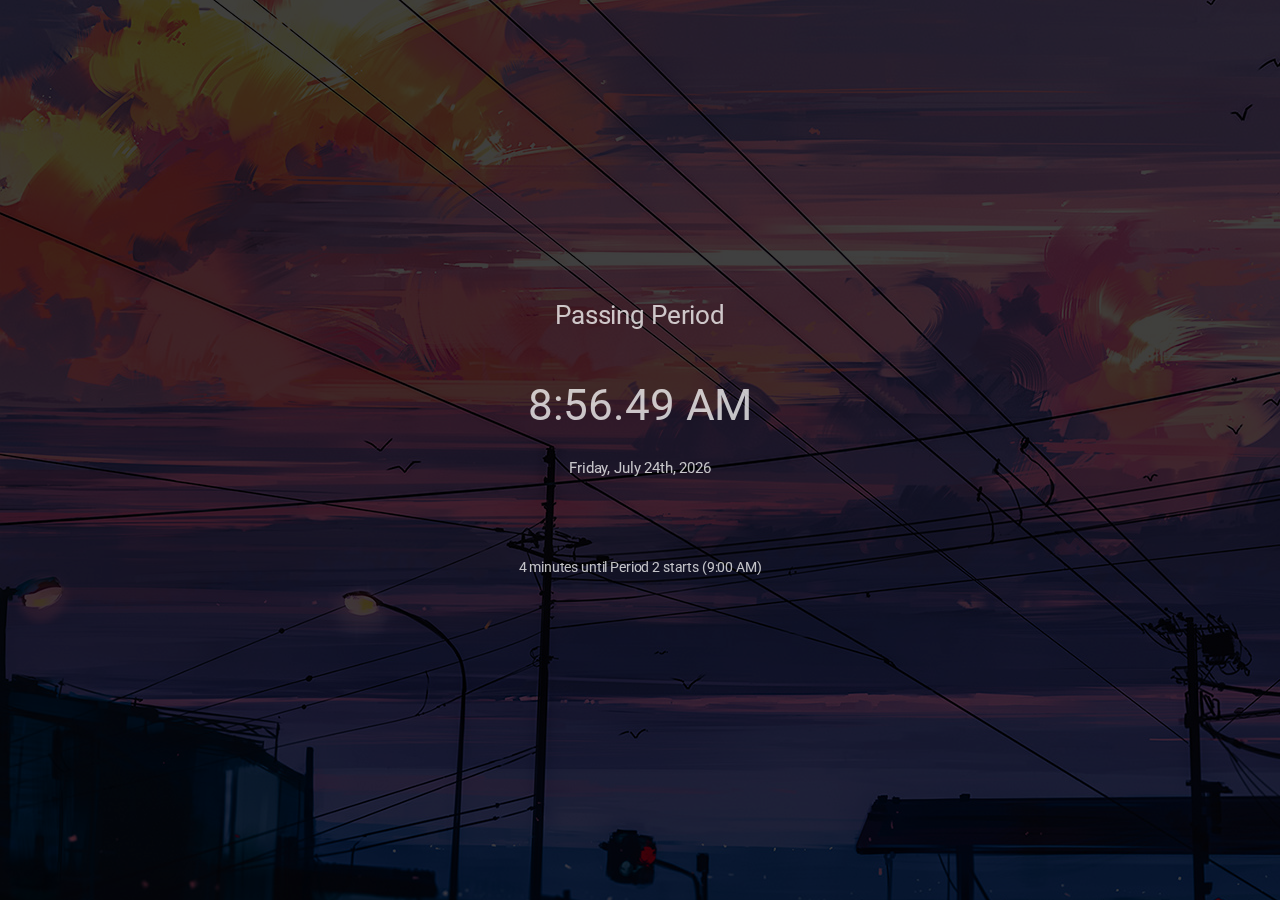
==== indexbackup.html @ cbf2404c "IndexBackup" ====
<!DOCTYPE HTML>
<html>
	<head>
		<title>Maine Schedule</title>
		<meta charset="utf-8" />
		<meta name="viewport" content="width=device-width, initial-scale=1, user-scalable=no" />
		<link rel="stylesheet" href="assets/css/main.css" />
		<link rel="icon" href="images/icon.png">
		<style type="text/css">
			.clock{
				position: absolute;
				top: 52%;
				left: 50%;
				transform: translateX(-50%) translateY(-50%);
				font-size: 100%;
				white-space: nowrap;
			}

			.date{
				position: absolute;
				top: 45%;
				left: 50%;
				transform: translateX(-50%) translateY(-50%);
				font-size: 300%;
				white-space: nowrap;
			}

			.period{
				position: absolute;
				top: 35%;
				left: 50%;
				transform: translateX(-50%) translateY(-50%);
				font-size: 175%;
				white-space: nowrap;
			}

			.minutesleft{
				position: absolute;
				top: 60%;
				left: 50%;
				transform: translateX(-50%) translateY(-50%);
				font-size: 95%;
				white-space: nowrap;
			}

			.untilstart{
				position: absolute;
				top: 63%;
				left: 50%;
				transform: translateX(-50%) translateY(-50%);
				font-size: 95%;
				white-space: nowrap;
			}
		</style>
	</head>
	<body class="is-preload">

		<!-- Header -->
				<div id="MyClockDisplay" class="clock"></div>
				<div id="date" class="date"></div>
				<div id="period" class="period"></div>
				<div id="minutesleft" class="minutesleft"></div>
				<div id="untilstart" class="untilstart"></div>
				<script type="text/javascript">

					function showTime(){

						var objToday = new Date(),
						weekday = new Array('Sunday', 'Monday', 'Tuesday', 'Wednesday', 'Thursday', 'Friday', 'Saturday'),
						dayOfWeek = weekday[objToday.getDay()],
						domEnder = function() { var a = objToday; if (/1/.test(parseInt((a + "").charAt(0)))) return "th"; a = parseInt((a + "").charAt(1)); return 1 == a ? "st" : 2 == a ? "nd" : 3 == a ? "rd" : "th" }(),
						dayOfMonth = today + ( objToday.getDate() < 10) ? '0' + objToday.getDate() + domEnder : objToday.getDate() + domEnder,
						months = new Array('January', 'February', 'March', 'April', 'May', 'June', 'July', 'August', 'September', 'October', 'November', 'December'),
						curMonth = months[objToday.getMonth()],
						curYear = objToday.getFullYear(),
						h = objToday.getHours();
						m = objToday.getMinutes();
						s = objToday.getSeconds();
						var session = h >= 12 ? "PM" : "AM";
						h = h % 12;
						h = h ? h : 12;
						m = m < 10 ? "0" + m : m;
						s = s < 10 ? "0" + s : s;

						function timeLeft(endHour, endMinute, periodName, endTime, type) {

							var dateEndTime = new Date(1000, 0, 1, endHour, endMinute);
							var dateRightNow = new Date();
							dateRightNow.setFullYear(1000, 0, 1);

							timeDiff = dateEndTime - dateRightNow;
							minutesApart = Math.floor((timeDiff/1000)/60);

							if(type == "untilEnd") {

								if(minutesApart <= 0) {
									document.getElementById("minutesleft").innerText = "";
									document.getElementById("minutesleft").textContent = "";
								}
								else if(minutesApart == 1) {
									document.getElementById("minutesleft").innerText = minutesApart + " " + "minute until " + periodName + " " + "ends " + "(" + endTime + ")";
									document.getElementById("minutesleft").textContent = minutesApart + " " + "minute until " + periodName + " " + "ends " + "(" + endTime + ")";
								}
								else {
									document.getElementById("minutesleft").innerText = minutesApart + " " + "minutes until " + periodName + " " + "ends " + "(" + endTime + ")";
									document.getElementById("minutesleft").textContent = minutesApart + " " + "minutes until " + periodName + " " + "ends " + "(" + endTime + ")";
								}

							}
							else if(type == "untilStart") {

								if(minutesApart <= 0) {
									document.getElementById("untilstart").innerText = "";
									document.getElementById("untilstart").textContent = "";
								}
								else if(minutesApart == 1) {
									document.getElementById("untilstart").innerText = minutesApart + " " + "minute until " + periodName + " " + "starts " + "(" + endTime + ")";
									document.getElementById("untilstart").textContent = minutesApart + " " + "minute until " + periodName + " " + "starts " + "(" + endTime + ")";
								}
								else {
									document.getElementById("untilstart").innerText = minutesApart + " " + "minutes until " + periodName + " " + "starts " + "(" + endTime + ")";
									document.getElementById("untilstart").textContent = minutesApart + " " + "minutes until " + periodName + " " + "starts " + "(" + endTime + ")";
								}

							}

						}

						mHours = objToday.getHours();
						mMinutes = objToday.getMinutes();
						mSeconds = objToday.getSeconds();

						var mHours = objToday.getHours();
						var time = mHours + ":" + m + "." + s;
						var displayTime = h + ":" + m + "." + s + " " + session;
						var today = dayOfWeek + "," + " " + curMonth + " " + dayOfMonth + "," + " " + curYear;

						document.getElementById("MyClockDisplay").innerText = today;
						document.getElementById("MyClockDisplay").textContent = today;
						document.getElementById("date").innerText = displayTime;
						document.getElementById("date").textContent = displayTime;

						setTimeout(showTime, 1000);

						if(dayOfWeek == "Saturday" || dayOfWeek == "Sunday") {
							document.getElementById("period").innerText = "No School";
							document.getElementById("period").textContent = "No School";
							document.getElementById("minutesleft").innerText = "Enjoy your weekend :)";
						}
						else if(dayOfWeek == "Monday" || dayOfWeek == "Friday") {
							if(time >= "8:05.00" && time < "8:55.00") {
								document.getElementById("period").innerText = "Period 1";
								document.getElementById("period").textContent = "Period 1";
								timeLeft(8, 56, "Period 1", "8:55 AM", "untilEnd");
								timeLeft(9, 1, "Period 2", "9:00 AM", "untilStart");
							}
							else if(time >= "8:55.00" && time < "9:00.00") {
								document.getElementById("period").innerText = "Passing Period";
								document.getElementById("period").textContent = "Passing Period";
								timeLeft(9, 1, "Period 2", "9:00 AM", "untilStart");
							}
							else if(time >= "9:00.00" && time < "9:50.00") {
								document.getElementById("period").innerText = "Period 2";
								document.getElementById("period").textContent = "Period 2";
								timeLeft(9, 51, "Period 2", "9:50 AM", "untilEnd");
								timeLeft(9, 56, "3A", "9:55 AM", "untilStart");
							}
							else if(time >= "9:50.00" && time < "9:55.00") {
								document.getElementById("period").innerText = "Passing Period";
								document.getElementById("period").textContent = "Passing Period";
								timeLeft(9, 56, "3A", "9:55 AM", "untilStart");
							}
							else if(time >= "9:55.00" && time < "10:17.00") {
								document.getElementById("period").innerText = "Period 3A";
								document.getElementById("period").textContent = "Period 3A";
								timeLeft(10, 18, "3A", "10:17 AM", "untilEnd");
								timeLeft(10, 23, "3B", "10:22 AM", "untilStart");
							}
							else if(time >= "10:17.00" && time < "10:22.00") {
								document.getElementById("period").innerText = "Passing Period";
								document.getElementById("period").textContent = "Passing Period";
								timeLeft(10, 23, "3B", "10:22 AM", "untilStart");
							}
							else if(time >= "10:22.00" && time < "10:45.00") {
								document.getElementById("period").innerText = "Period 3B";
								document.getElementById("period").textContent = "Period 3B";
								timeLeft(10, 46, "3B", "10:45 AM", "untilEnd");
								timeLeft(10, 51, "4A", "10:50 AM", "untilStart");
							}
							else if(time >= "10:45.00" && time < "10:50.00") {
								document.getElementById("period").innerText = "Passing Period";
								document.getElementById("period").textContent = "Passing Period";
								timeLeft(10, 51, "3B", "10:50 AM", "untilStart");
							}
							else if(time >= "10:50.00" && time < "11:12.00") {
								document.getElementById("period").innerText = "Period 4A";
								document.getElementById("period").textContent = "Period 4A";
								timeLeft(11, 13, "4A", "11:12 AM", "untilEnd");
								timeLeft(11, 18, "4B", "11:17 PM", "untilStart");
							}
							else if(time >= "11:12.00" && time < "11:17.00") {
								document.getElementById("period").innerText = "Passing Period";
								document.getElementById("period").textContent = "Passing Period";
								timeLeft(11, 18, "4B", "11:17 PM", "untilStart");
							}
							else if(time >= "11:17.00" && time < "11:40.00") {
								document.getElementById("period").innerText = "Period 4B";
								document.getElementById("period").textContent = "Period 4B";
								timeLeft(11, 41, "4B", "11:40 AM", "untilEnd");
								timeLeft(11, 46, "5A", "11:45 AM", "untilStart");
							}
							else if(time >= "11:17.00" && time < "11:45.00") {
								document.getElementById("period").innerText = "Passing Period";
								document.getElementById("period").textContent = "Passing Period";
								timeLeft(11, 46, "5A", "11:45 AM", "untilStart");
							}
							else if(time >= "11:45.00" && time < "12:07.00") {
								document.getElementById("period").innerText = "Period 5A";
								document.getElementById("period").textContent = "Period 5A";
								timeLeft(12, 8, "5A", "12:07 PM", "untilEnd");
								timeLeft(12, 13, "5B", "12:12 PM", "untilStart");
							}
							else if(time >= "12:07.00" && time < "12:12.00") {
								document.getElementById("period").innerText = "Passing Period";
								document.getElementById("period").textContent = "Passing Period";
								timeLeft(12, 13, "5B", "12:12 PM", "untilStart");
							}
							else if(time >= "12:12.00" && time < "12:35.00") {
								document.getElementById("period").innerText = "Period 5B";
								document.getElementById("period").textContent = "Period 5B";
								timeLeft(12, 36, "5B", "12:35 PM", "untilEnd");
								timeLeft(12, 41, "6A", "12:40 PM", "untilStart");
							}
							else if(time >= "12:35.00" && time < "12:40.00") {
								document.getElementById("period").innerText = "Passing Period";
								document.getElementById("period").textContent = "Passing Period";
								timeLeft(12, 41, "6A", "12:40 PM", "untilStart");
							}
							else if(time >= "12:40.00" && time < "13:02.00") {
								document.getElementById("period").innerText = "Period 6A";
								document.getElementById("period").textContent = "Period 6A";
								timeLeft(13, 3, "6A", "1:02 PM", "untilEnd");
								timeLeft(13, 8, "6B", "1:07 PM", "untilStart");
							}
							else if(time >= "13:02.00" && time < "13:07.00") {
								document.getElementById("period").innerText = "Passing Period";
								document.getElementById("period").textContent = "Passing Period";
								timeLeft(13, 8, "6B", "1:07 PM", "untilStart");
							}
							else if(time >= "13:07.00" && time < "13:30.00") {
								document.getElementById("period").innerText = "Period 6B";
								document.getElementById("period").textContent = "Period 6B";
								timeLeft(13, 31, "6B", "1:30 PM", "untilEnd");
								timeLeft(13, 36, "Period 7", "1:35 PM", "untilStart");
							}
							else if(time >= "13:30.00" && time < "13:35.00") {
								document.getElementById("period").innerText = "Passing Period";
								document.getElementById("period").textContent = "Passing Period";
								timeLeft(13, 36, "Period 7", "1:35 PM", "untilStart");
							}
							else if(time >= "13:35.00" && time < "14:25.00") {
								document.getElementById("period").innerText = "Period 7";
								document.getElementById("period").textContent = "Period 7";
								timeLeft(14, 26, "Period 7", "2:25 PM", "untilEnd");
								timeLeft(14, 31, "Period 8", "2:30 PM", "untilStart");
							}
							else if(time >= "14:25.00" && time < "14:30.00") {
								document.getElementById("period").innerText = "Passing Period";
								document.getElementById("period").textContent = "Passing Period";
								timeLeft(14, 31, "Period 8", "2:30 PM", "untilStart");
							}
							else if(time >= "14:30.00" && time < "15:20.00") {
								document.getElementById("period").innerText = "Period 8";
								document.getElementById("period").textContent = "Period 8";
								timeLeft(15, 21, "Period 8", "3:20 PM", "untilEnd");
							}
							else {
								document.getElementById("period").innerText = "No School";
								document.getElementById("period").textContent = "No School";
								document.getElementById("minutesleft").innerText = "Enjoy the rest of your day :)";
							}
						}
						else if(dayOfWeek == "Tuesday") {
							if(time >= "8:05.00" && time < "9:35.00") {
								document.getElementById("period").innerText = "Period 1";
								document.getElementById("period").textContent = "Period 1";
								timeLeft(9, 36, "Period 1", "9:35 AM", "untilEnd");
								timeLeft(9, 46, "3X", "9:45 AM", "untilStart");
							}
							else if(time >= "9:35.00" && time < "9:45.00") {
								document.getElementById("period").innerText = "Passing Period";
								document.getElementById("period").textContent = "Passing Period";
								timeLeft(9, 46, "3X", "9:45 AM", "untilStart");
							}
							else if(time >= "9:45.00" && time < "10:27.00") {
								document.getElementById("period").innerText = "Period 3X";
								document.getElementById("period").textContent = "Period 3X";
								timeLeft(10, 28, "3X", "10:27 AM", "untilEnd");
								timeLeft(10, 33, "3Y", "10:32 AM", "untilStart");
							}
							else if(time >= "10:27.00" && time < "10:32.00") {
								document.getElementById("period").innerText = "Passing Period";
								document.getElementById("period").textContent = "Passing Period";
								timeLeft(10, 33, "3Y", "10:32 AM", "untilStart");
							}
							else if(time >= "10:32.00" && time < "11:15.00") {
								document.getElementById("period").innerText = "Period 3Y";
								document.getElementById("period").textContent = "Period 3Y";
								timeLeft(11, 16, "3Y", "11:15 AM", "untilEnd");
								timeLeft(11, 26, "5X", "11:25 AM", "untilStart");
							}
							else if(time >= "11:15.00" && time < "11:25.00") {
								document.getElementById("period").innerText = "Passing Period";
								document.getElementById("period").textContent = "Passing Period";
								timeLeft(11, 26, "5X", "11:25 AM", "untilStart");
							}
							else if(time >= "11:25.00" && time < "12:10.00") {
								document.getElementById("period").innerText = "Period 5X";
								document.getElementById("period").textContent = "Period 5X";
								timeLeft(12, 11, "5X", "12:10 PM", "untilEnd");
								timeLeft(12, 11, "5Y", "12:10 PM", "untilStart");
							}
							else if(time >= "12:10.00" && time < "12:55.00") {
								document.getElementById("period").innerText = "Period 5Y";
								document.getElementById("period").textContent = "Period 5Y";
								timeLeft(12, 56, "5Y", "12:10 PM", "untilEnd");
								timeLeft(12, 56, "5Z", "12:10 PM", "untilStart");
							}
							else if(time >= "12:55.00" && time < "13:40.00") {
								document.getElementById("period").innerText = "Period 5Z";
								document.getElementById("period").textContent = "Period 5Z";
								timeLeft(13, 41, "5Z", "1:40 PM", "untilEnd");
								timeLeft(13, 51, "Period 7", "1:50 PM", "untilStart");
							}
							else if(time >= "13:40.00" && time < "13:50.00") {
								document.getElementById("period").innerText = "Passing Period";
								document.getElementById("period").textContent = "Passing Period";
								timeLeft(13, 51, "Period 7", "1:50 PM", "untilStart");
							}
							else if(time >= "13:50.00" && time < "15:20.00") {
								document.getElementById("period").innerText = "Period 7";
								document.getElementById("period").textContent = "Period 7";
								timeLeft(15, 21, "Period 7", "3:20 PM", "untilEnd");
							}
							else {
								document.getElementById("period").innerText = "No School";
								document.getElementById("period").textContent = "No School";
								document.getElementById("minutesleft").innerText = "Enjoy the rest of your day :)";
							}
						}
						else if(dayOfWeek == "Wednesday") {
							if(time >= "8:05.00" && time < "9:35.00") {
								document.getElementById("period").innerText = "Period 2";
								document.getElementById("period").textContent = "Period 2";
								timeLeft(9, 36, "Period 1", "9:35 AM", "untilEnd");
								timeLeft(9, 46, "3X", "9:45 AM", "untilStart");
							}
							else if(time >= "9:35.00" && time < "9:45.00") {
								document.getElementById("period").innerText = "Passing Period";
								document.getElementById("period").textContent = "Passing Period";
								timeLeft(9, 46, "3X", "9:45 AM", "untilStart");
							}
							else if(time >= "9:45.00" && time < "10:27.00") {
								document.getElementById("period").innerText = "Period 4X";
								document.getElementById("period").textContent = "Period 4X";
								timeLeft(10, 28, "3X", "10:27 AM", "untilEnd");
								timeLeft(10, 33, "3Y", "10:32 AM", "untilStart");
							}
							else if(time >= "10:27.00" && time < "10:32.00") {
								document.getElementById("period").innerText = "Passing Period";
								document.getElementById("period").textContent = "Passing Period";
								timeLeft(10, 33, "3Y", "10:32 AM", "untilStart");
							}
							else if(time >= "10:32.00" && time < "11:15.00") {
								document.getElementById("period").innerText = "Period 4Y";
								document.getElementById("period").textContent = "Period 4Y";
								timeLeft(11, 16, "3Y", "11:15 AM", "untilEnd");
								timeLeft(11, 26, "5X", "11:25 AM", "untilStart");
							}
							else if(time >= "11:15.00" && time < "11:25.00") {
								document.getElementById("period").innerText = "Passing Period";
								document.getElementById("period").textContent = "Passing Period";
								timeLeft(11, 26, "5X", "11:25 AM", "untilStart");
							}
							else if(time >= "11:25.00" && time < "12:10.00") {
								document.getElementById("period").innerText = "Period 6X";
								document.getElementById("period").textContent = "Period 6X";
								timeLeft(12, 11, "5X", "12:10 PM", "untilEnd");
								timeLeft(12, 11, "5Y", "12:10 PM", "untilStart");
							}
							else if(time >= "12:10.00" && time < "12:55.00") {
								document.getElementById("period").innerText = "Period 6Y";
								document.getElementById("period").textContent = "Period 6Y";
								timeLeft(12, 56, "5Y", "12:10 PM", "untilEnd");
								timeLeft(12, 56, "5Z", "12:10 PM", "untilStart");
							}
							else if(time >= "12:55.00" && time < "13:40.00") {
								document.getElementById("period").innerText = "Period 6Z";
								document.getElementById("period").textContent = "Period 6Z";
								timeLeft(13, 41, "5Z", "1:40 PM", "untilEnd");
								timeLeft(13, 51, "Period 7", "1:50 PM", "untilStart");
							}
							else if(time >= "13:40.00" && time < "13:50.00") {
								document.getElementById("period").innerText = "Passing Period";
								document.getElementById("period").textContent = "Passing Period";
								timeLeft(13, 51, "Period 7", "1:50 PM", "untilStart");
							}
							else if(time >= "13:50.00" && time < "15:20.00") {
								document.getElementById("period").innerText = "Period 8";
								document.getElementById("period").textContent = "Period 8";
								timeLeft(15, 21, "Period 7", "3:20 PM", "untilEnd");
							}
							else {
								document.getElementById("period").innerText = "No School";
								document.getElementById("period").textContent = "No School";
								document.getElementById("minutesleft").innerText = "Enjoy the rest of your day :)";
							}

						}

						else if(dayOfWeek == "Thursday") {
							if(time >= "8:45.00" && time < "9:30.00") {
								document.getElementById("period").innerText = "Period 1";
								document.getElementById("period").textContent = "Period 1";
								timeLeft(9, 31, "Period 1", "9:30 AM", "untilEnd");
								timeLeft(9, 36, "Period 2", "9:35 AM", "untilStart");
							}
							else if(time >= "9:30.00" && time < "9:35.00") {
								document.getElementById("period").innerText = "Passing Period";
								document.getElementById("period").textContent = "Passing Period";
								timeLeft(9, 36, "Period 2", "9:35 AM", "untilStart");
							}
							else if(time >= "9:35.00" && time < "10:20.00") {
								document.getElementById("period").innerText = "Period 2";
								document.getElementById("period").textContent = "Period 2";
								timeLeft(10, 21, "Period 2", "10:20 AM", "untilEnd");
								timeLeft(10, 26, "3A", "10:25 AM", "untilStart");
							}
							else if(time >= "10:20.00" && time < "10:25.00") {
								document.getElementById("period").innerText = "Passing Period";
								document.getElementById("period").textContent = "Passing Period";
								timeLeft(10, 26, "3A", "10:25 AM", "untilStart");
							}
							else if(time >= "10:25.00" && time < "10:45.00") {
								document.getElementById("period").innerText = "Period 3A";
								document.getElementById("period").textContent = "Period 3A";
								timeLeft(10, 46, "3A", "10:45 AM", "untilEnd");
								timeLeft(10, 51, "3B", "10:50 AM", "untilStart");
							}
							else if(time >= "10:45.00" && time < "10:50.00") {
								document.getElementById("period").innerText = "Passing Period";
								document.getElementById("period").textContent = "Passing Period";
								timeLeft(10, 51, "3B", "10:50 AM", "untilStart");
							}
							else if(time >= "10:50.00" && time < "11:10.00") {
								document.getElementById("period").innerText = "Period 3B";
								document.getElementById("period").textContent = "Period 3B";
								timeLeft(11, 11, "3B", "11:10 AM", "untilEnd");
								timeLeft(11, 16, "4A", "11:15 AM", "untilStart");
							}
							else if(time >= "11:10.00" && time < "11:15.00") {
								document.getElementById("period").innerText = "Passing Period";
								document.getElementById("period").textContent = "Passing Period";
								timeLeft(11, 16, "4A", "11:15 AM", "untilStart");
							}
							else if(time >= "11:15.00" && time < "11:35.00") {
								document.getElementById("period").innerText = "Period 4A";
								document.getElementById("period").textContent = "Period 4A";
								timeLeft(11, 36, "4A", "11:35 AM", "untilEnd");
								timeLeft(11, 41, "4B", "11:40 AM", "untilStart");
							}
							else if(time >= "11:35.00" && time < "11:40.00") {
								document.getElementById("period").innerText = "Passing Period";
								document.getElementById("period").textContent = "Passing Period";
								timeLeft(11, 41, "4B", "11:40 AM", "untilStart");
							}
							else if(time >= "11:40.00" && time < "12:00.00") {
								document.getElementById("period").innerText = "Period 4B";
								document.getElementById("period").textContent = "Period 4B";
								timeLeft(12, 1, "4B", "12:00 PM", "untilEnd");
								timeLeft(12, 6, "5A", "12:05 PM", "untilStart");
							}
							else if(time >= "12:00.00" && time < "12:05.00") {
								document.getElementById("period").innerText = "Passing Period";
								document.getElementById("period").textContent = "Passing Period";
								timeLeft(12, 6, "5A", "12:05 PM", "untilStart");
							}
							else if(time >= "12:05.00" && time < "12:25.00") {
								document.getElementById("period").innerText = "Period 5A";
								document.getElementById("period").textContent = "Period 5A";
								timeLeft(12, 26, "5A", "12:25 PM", "untilEnd");
								timeLeft(12, 31, "5B", "12:30 PM", "untilStart");
							}
							else if(time >= "12:25.00" && time < "12:30.00") {
								document.getElementById("period").innerText = "Passing Period";
								document.getElementById("period").textContent = "Passing Period";
								timeLeft(12, 31, "5B", "12:30 PM", "untilStart");
							}
							else if(time >= "12:30.00" && time < "12:50.00") {
								document.getElementById("period").innerText = "Period 5B";
								document.getElementById("period").textContent = "Period 5B";
								timeLeft(12, 36, "5B", "12:35 PM", "untilEnd");
								timeLeft(12, 41, "6A", "12:40 PM", "untilStart");
							}
							else if(time >= "12:50.00" && time < "12:55.00") {
								document.getElementById("period").innerText = "Passing Period";
								document.getElementById("period").textContent = "Passing Period";
								timeLeft(12, 56, "6A", "12:55 PM", "untilStart");
							}
							else if(time >= "12:55.00" && time < "13:15.00") {
								document.getElementById("period").innerText = "Period 6A";
								document.getElementById("period").textContent = "Period 6A";
								timeLeft(13, 16, "6A", "1:15 PM", "untilEnd");
								timeLeft(13, 21, "6B", "1:20 PM", "untilStart");
							}
							else if(time >= "13:15.00" && time < "13:20.00") {
								document.getElementById("period").innerText = "Passing Period";
								document.getElementById("period").textContent = "Passing Period";
								timeLeft(13, 21, "6B", "1:20 PM", "untilStart");
							}
							else if(time >= "13:20.00" && time < "13:40.00") {
								document.getElementById("period").innerText = "Period 6B";
								document.getElementById("period").textContent = "Period 6B";
								timeLeft(13, 41, "6B", "1:40 PM", "untilEnd");
								timeLeft(13, 46, "Period 7", "1:45 PM", "untilStart");
							}
							else if(time >= "13:40.00" && time < "13:45.00") {
								document.getElementById("period").innerText = "Passing Period";
								document.getElementById("period").textContent = "Passing Period";
								timeLeft(13, 46, "Period 7", "1:45 PM", "untilStart");
							}
							else if(time >= "13:45.00" && time < "14:30.00") {
								document.getElementById("period").innerText = "Period 7";
								document.getElementById("period").textContent = "Period 7";
								timeLeft(14, 31, "Period 7", "2:30 PM", "untilEnd");
								timeLeft(14, 36, "Period 8", "2:35 PM", "untilStart");
							}
							else if(time >= "14:30.00" && time < "14:35.00") {
								document.getElementById("period").innerText = "Passing Period";
								document.getElementById("period").textContent = "Passing Period";
								timeLeft(14, 36, "Period 8", "2:35 PM", "untilStart");
							}
							else if(time >= "14:35.00" && time < "15:20.00") {
								document.getElementById("period").innerText = "Period 8";
								document.getElementById("period").textContent = "Period 8";
								timeLeft(15, 21, "Period 8", "3:20 PM", "untilEnd");
							}
							else {
								document.getElementById("period").innerText = "No School";
								document.getElementById("period").textContent = "No School";
								document.getElementById("minutesleft").innerText = "Enjoy the rest of your day :)";
							}
						}

					}

					showTime();
				</script>


		<!-- Footer -->
			<!--<footer id="footer">
				<ul class="icons">
					<li><a href="https://www.instagram.com/mschineseclub/" class="icon fa-instagram"><span class="label">Instagram</span></a></li>
					<li><a href="mailto:eyang@s207.org?Subject=Hello%20There!" target="_top" class="icon fa-envelope-o"><span class="label">Email</span></a></li>
				</ul>
				<ul class="copyright">
					<li>&copy; 2018</li><li> All Rights Reserved.</li>
				</ul>
			</footer>-->

		<!-- Scripts -->
			<script src="assets/js/main.js"></script>

	</body>
</html>
---- assets/css/main.css ----
@import url(font-awesome.min.css);
@import url("https://fonts.googleapis.com/css?family=Roboto:400,700");

/*
	Eventually by HTML5 UP
	html5up.net | @ajlkn
	Free for personal and commercial use under the CCA 3.0 license (html5up.net/license)
*/

html, body, div, span, applet, object,
iframe, h1, h2, h3, h4, h5, h6, p, blockquote,
pre, a, abbr, acronym, address, big, cite,
code, del, dfn, em, img, ins, kbd, q, s, samp,
small, strike, strong, sub, sup, tt, var, b,
u, i, center, dl, dt, dd, ol, ul, li, fieldset,
form, label, legend, table, caption, tbody,
tfoot, thead, tr, th, td, article, aside,
canvas, details, embed, figure, figcaption,
footer, header, hgroup, menu, nav, output, ruby,
section, summary, time, mark, audio, video {
	margin: 0;
	padding: 0;
	border: 0;
	font-size: 100%;
	font: inherit;
	vertical-align: baseline;}

article, aside, details, figcaption, figure,
footer, header, hgroup, menu, nav, section {
	display: block;}

body {
	line-height: 1;
}

ol, ul {
	list-style: none;
}

blockquote, q {
	quotes: none;
}

	blockquote:before, blockquote:after, q:before, q:after {
		content: '';
		content: none;
	}

table {
	border-collapse: collapse;
	border-spacing: 0;
}

body {
	-webkit-text-size-adjust: none;
}

mark {
	background-color: transparent;
	color: inherit;
}

input::-moz-focus-inner {
	border: 0;
	padding: 0;
}

input, select, textarea {
	-moz-appearance: none;
	-webkit-appearance: none;
	-ms-appearance: none;
	appearance: none;
}

/* Basic */

	@-ms-viewport {
		width: device-width;
	}

	body {
		-ms-overflow-style: scrollbar;
	}

	@media screen and (max-width: 480px) {

		html, body {
			min-width: 320px;
		}

	}

	html {
		box-sizing: border-box;
	}

	*, *:before, *:after {
		box-sizing: inherit;
	}

	html, body {
		height: 100%;
		overflow-x: hidden;
		width: 100%;
	}

		@media screen and (max-height: 640px) {

			html, body {
				min-height: 100%;
			}

		}

	body {
		display: -moz-flex;
		display: -webkit-flex;
		display: -ms-flex;
		display: flex;
		-moz-flex-direction: column;
		-webkit-flex-direction: column;
		-ms-flex-direction: column;
		flex-direction: column;
		-moz-justify-content: center;
		-webkit-justify-content: center;
		-ms-justify-content: center;
		justify-content: center;
		background-color: #000;
		padding: 6em 4em 4em 4em;
	}

		body.is-preload *, body.is-preload *:before, body.is-preload *:after {
			-moz-animation: none !important;
			-webkit-animation: none !important;
			-ms-animation: none !important;
			animation: none !important;
			-moz-transition: none !important;
			-webkit-transition: none !important;
			-ms-transition: none !important;
			transition: none !important;
		}

		body > * {
			position: relative;
			z-index: 2;
		}

		@media screen and (max-width: 1680px) {

			body {
				padding: 6em 3.5em 3.5em 3.5em;
			}

		}

		@media screen and (max-width: 736px) {

			body {
				padding: 5em 2em 2em 2em;
			}

		}

		@media screen and (max-width: 360px) {

			body {
				padding: 5em 1.25em 1.25em 1.25em;
			}

		}

/* BG */

	#bg {
		-moz-transition: opacity 2s ease-in-out;
		-webkit-transition: opacity 2s ease-in-out;
		-ms-transition: opacity 2s ease-in-out;
		transition: opacity 2s ease-in-out;
		height: 100%;
		left: 0;
		opacity: 0.25;
		position: fixed;
		top: 0;
		width: 100%;
		z-index: 1;
	}

		#bg div {
			-moz-transition: opacity 3s ease, visibility 3s;
			-webkit-transition: opacity 3s ease, visibility 3s;
			-ms-transition: opacity 3s ease, visibility 3s;
			transition: opacity 3s ease, visibility 3s;
			background-size: cover;
			height: 100%;
			left: 0;
			opacity: 0;
			position: absolute;
			top: 0;
			visibility: hidden;
			width: 150%;
		}

			#bg div.visible {
				-moz-animation: bg 45s linear infinite;
				-webkit-animation: bg 45s linear infinite;
				-ms-animation: bg 45s linear infinite;
				animation: bg 45s linear infinite;
				opacity: 1;
				visibility: visible;
				z-index: 1;
			}

				#bg div.visible.top {
					z-index: 2;
				}

				@media screen and (max-width: 1280px) {

					#bg div.visible {
						-moz-animation: bg 29.25s linear infinite;
						-webkit-animation: bg 29.25s linear infinite;
						-ms-animation: bg 29.25s linear infinite;
						animation: bg 29.25s linear infinite;
					}

				}

				@media screen and (max-width: 736px) {

					#bg div.visible {
						-moz-animation: bg 18s linear infinite;
						-webkit-animation: bg 18s linear infinite;
						-ms-animation: bg 18s linear infinite;
						animation: bg 18s linear infinite;
					}

				}

			#bg div:only-child {
				-moz-animation-direction: alternate !important;
				-webkit-animation-direction: alternate !important;
				-ms-animation-direction: alternate !important;
				animation-direction: alternate !important;
			}

		body.is-preload #bg {
			opacity: 0;
		}

	@-moz-keyframes bg {
		0% {
			-moz-transform: translateX(0);
			-webkit-transform: translateX(0);
			-ms-transform: translateX(0);
			transform: translateX(0);
		}

		100% {
			-moz-transform: translateX(-25%);
			-webkit-transform: translateX(-25%);
			-ms-transform: translateX(-25%);
			transform: translateX(-25%);
		}
	}

	@-webkit-keyframes bg {
		0% {
			-moz-transform: translateX(0);
			-webkit-transform: translateX(0);
			-ms-transform: translateX(0);
			transform: translateX(0);
		}

		100% {
			-moz-transform: translateX(-25%);
			-webkit-transform: translateX(-25%);
			-ms-transform: translateX(-25%);
			transform: translateX(-25%);
		}
	}

	@-ms-keyframes bg {
		0% {
			-moz-transform: translateX(0);
			-webkit-transform: translateX(0);
			-ms-transform: translateX(0);
			transform: translateX(0);
		}

		100% {
			-moz-transform: translateX(-25%);
			-webkit-transform: translateX(-25%);
			-ms-transform: translateX(-25%);
			transform: translateX(-25%);
		}
	}

	@keyframes bg {
		0% {
			-moz-transform: translateX(0);
			-webkit-transform: translateX(0);
			-ms-transform: translateX(0);
			transform: translateX(0);
		}

		100% {
			-moz-transform: translateX(-25%);
			-webkit-transform: translateX(-25%);
			-ms-transform: translateX(-25%);
			transform: translateX(-25%);
		}
	}

/* Type */

	body, input, select, textarea {
		color: rgba(255, 255, 255, 0.75);
		font-family: "Roboto", sans-serif;
		font-size: 16pt;
		font-weight: 400;
		letter-spacing: -0.01em;
		line-height: 1.65em;
	}

		@media screen and (max-width: 1680px) {

			body, input, select, textarea {
				font-size: 12pt;
			}

		}

		@media screen and (max-width: 1280px) {

			body, input, select, textarea {
				font-size: 11pt;
			}

		}

		@media screen and (max-width: 980px) {

			body, input, select, textarea {
				font-size: 12pt;
			}

		}

		@media screen and (max-width: 736px) {

			body, input, select, textarea {
				font-size: 12pt;
			}

		}

		@media screen and (max-width: 480px) {

			body, input, select, textarea {
				font-size: 12pt;
			}

		}

	a {
		-moz-transition: border-bottom-color 0.2s ease, color 0.2s ease;
		-webkit-transition: border-bottom-color 0.2s ease, color 0.2s ease;
		-ms-transition: border-bottom-color 0.2s ease, color 0.2s ease;
		transition: border-bottom-color 0.2s ease, color 0.2s ease;
		border-bottom: dotted 1px rgba(255, 255, 255, 0.25);
		color: #1cb495;
		text-decoration: none;
	}

		a:hover {
			border-bottom-color: transparent;
			color: #1cb495 !important;
			text-decoration: none;
		}

	strong, b {
		color: #fff;
		font-weight: 700;
	}

	em, i {
		font-style: italic;
	}

	p {
		margin: 0 0 2em 0;
	}

	h1, h2, h3, h4, h5, h6 {
		color: #fff;
		font-weight: 700;
		line-height: 1em;
		margin: 0 0 1em 0;
	}

		h1 a, h2 a, h3 a, h4 a, h5 a, h6 a {
			color: inherit;
			text-decoration: none;
		}

	h1 {
		font-size: 2.5em;
		line-height: 1.25em;
	}

	h2 {
		font-size: 1.75em;
		line-height: 1.5em;
	}

	h3 {
		font-size: 1.35em;
		line-height: 1.5em;
	}

	h4 {
		font-size: 1.1em;
		line-height: 1.5em;
	}

	h5 {
		font-size: 0.9em;
		line-height: 1.5em;
	}

	h6 {
		font-size: 0.7em;
		line-height: 1.5em;
	}

	sub {
		font-size: 0.8em;
		position: relative;
		top: 0.5em;
	}

	sup {
		font-size: 0.8em;
		position: relative;
		top: -0.5em;
	}

	blockquote {
		border-left: solid 8px rgba(255, 255, 255, 0.35);
		font-style: italic;
		margin: 0 0 2em 0;
		padding: 0.5em 0 0.5em 2em;
	}

	code {
		background: rgba(255, 255, 255, 0.125);
		border-radius: 6px;
		border: solid 2px rgba(255, 255, 255, 0.35);
		font-family: "Courier New", monospace;
		font-size: 0.9em;
		margin: 0 0.25em;
		padding: 0.25em 0.65em;
	}

	pre {
		-webkit-overflow-scrolling: touch;
		font-family: "Courier New", monospace;
		font-size: 0.9em;
		margin: 0 0 2em 0;
	}

		pre code {
			display: block;
			line-height: 1.75em;
			padding: 1em 1.5em;
			overflow-x: auto;
		}

	hr {
		border: 0;
		border-bottom: solid 2px rgba(255, 255, 255, 0.35);
		margin: 2em 0;
	}

		hr.major {
			margin: 3em 0;
		}

/* Section/Article */

	section.special, article.special {
		text-align: center;
	}

	header p {
		color: rgba(255, 255, 255, 0.5);
		position: relative;
		margin: 0 0 1.5em 0;
	}

	header h2 + p {
		font-size: 1.25em;
		margin-top: -1em;
		line-height: 1.5em;
	}

	header h3 + p {
		font-size: 1.1em;
		margin-top: -0.8em;
		line-height: 1.5em;
	}

	header h4 + p,
	header h5 + p,
	header h6 + p {
		font-size: 0.9em;
		margin-top: -0.6em;
		line-height: 1.5em;
	}

	@media screen and (max-width: 980px) {

		header br {
			display: none;
		}

	}

	@media screen and (max-width: 736px) {

		header br {
			display: inline;
		}

	}

	@media screen and (max-width: 480px) {

		header br {
			display: none;
		}

	}

/* Icon */

	.icon {
		text-decoration: none;
		border-bottom: none;
		position: relative;
	}

		.icon:before {
			-moz-osx-font-smoothing: grayscale;
			-webkit-font-smoothing: antialiased;
			font-family: FontAwesome;
			font-style: normal;
			font-weight: normal;
			text-transform: none !important;
		}

		.icon > .label {
			display: none;
		}

/* List */

	ol {
		list-style: decimal;
		margin: 0 0 2em 0;
		padding-left: 1.25em;
	}

		ol li {
			padding-left: 0.25em;
		}

	ul {
		list-style: disc;
		margin: 0 0 2em 0;
		padding-left: 1em;
	}

		ul li {
			padding-left: 0.5em;
		}

/* Icons */

	ul.icons {
		cursor: default;
		list-style: none;
		padding-left: 0;
	}

		ul.icons li {
			display: inline-block;
			padding: 0 1em 0 0;
		}

			ul.icons li:last-child {
				padding-right: 0;
			}

			ul.icons li .icon:before {
				font-size: 1.25em;
			}

			ul.icons li a {
				color: inherit;
			}

/* Form */

	form {
		margin: 0 0 2em 0;
	}

		form .message {
			text-decoration: none;
			-moz-transition: opacity 0.2s ease-in-out, -moz-transform 0.2s ease-in-out;
			-webkit-transition: opacity 0.2s ease-in-out, -webkit-transform 0.2s ease-in-out;
			-ms-transition: opacity 0.2s ease-in-out, -ms-transform 0.2s ease-in-out;
			transition: opacity 0.2s ease-in-out, transform 0.2s ease-in-out;
			-moz-transform: scale(1.05);
			-webkit-transform: scale(1.05);
			-ms-transform: scale(1.05);
			transform: scale(1.05);
			height: 2.75em;
			line-height: 2.75em;
			opacity: 0;
		}

			form .message:before {
				-moz-osx-font-smoothing: grayscale;
				-webkit-font-smoothing: antialiased;
				font-family: FontAwesome;
				font-style: normal;
				font-weight: normal;
				text-transform: none !important;
			}

			form .message:before {
				margin-right: 0.5em;
			}

			form .message.visible {
				-moz-transform: scale(1);
				-webkit-transform: scale(1);
				-ms-transform: scale(1);
				transform: scale(1);
				opacity: 1;
			}

			form .message.success {
				color: #1cb495;
			}

				form .message.success:before {
					content: '\f00c';
				}

			form .message.failure {
				color: #ff2361;
			}

				form .message.failure:before {
					content: '\f119';
				}

	label {
		color: #fff;
		display: block;
		font-size: 0.9em;
		font-weight: 700;
		margin: 0 0 1em 0;
	}

	@-moz-keyframes focus {
		0% {
			-moz-transform: scale(1);
			-webkit-transform: scale(1);
			-ms-transform: scale(1);
			transform: scale(1);
		}

		50% {
			-moz-transform: scale(1.025);
			-webkit-transform: scale(1.025);
			-ms-transform: scale(1.025);
			transform: scale(1.025);
		}

		100% {
			-moz-transform: scale(1);
			-webkit-transform: scale(1);
			-ms-transform: scale(1);
			transform: scale(1);
		}
	}

	@-webkit-keyframes focus {
		0% {
			-moz-transform: scale(1);
			-webkit-transform: scale(1);
			-ms-transform: scale(1);
			transform: scale(1);
		}

		50% {
			-moz-transform: scale(1.025);
			-webkit-transform: scale(1.025);
			-ms-transform: scale(1.025);
			transform: scale(1.025);
		}

		100% {
			-moz-transform: scale(1);
			-webkit-transform: scale(1);
			-ms-transform: scale(1);
			transform: scale(1);
		}
	}

	@-ms-keyframes focus {
		0% {
			-moz-transform: scale(1);
			-webkit-transform: scale(1);
			-ms-transform: scale(1);
			transform: scale(1);
		}

		50% {
			-moz-transform: scale(1.025);
			-webkit-transform: scale(1.025);
			-ms-transform: scale(1.025);
			transform: scale(1.025);
		}

		100% {
			-moz-transform: scale(1);
			-webkit-transform: scale(1);
			-ms-transform: scale(1);
			transform: scale(1);
		}
	}

	@keyframes focus {
		0% {
			-moz-transform: scale(1);
			-webkit-transform: scale(1);
			-ms-transform: scale(1);
			transform: scale(1);
		}

		50% {
			-moz-transform: scale(1.025);
			-webkit-transform: scale(1.025);
			-ms-transform: scale(1.025);
			transform: scale(1.025);
		}

		100% {
			-moz-transform: scale(1);
			-webkit-transform: scale(1);
			-ms-transform: scale(1);
			transform: scale(1);
		}
	}

	input[type="text"],
	input[type="password"],
	input[type="email"],
	select,
	textarea {
		-moz-appearance: none;
		-webkit-appearance: none;
		-ms-appearance: none;
		appearance: none;
		-moz-transform: scale(1);
		-webkit-transform: scale(1);
		-ms-transform: scale(1);
		transform: scale(1);
		-moz-transition: border-color 0.2s ease, background-color 0.2s ease;
		-webkit-transition: border-color 0.2s ease, background-color 0.2s ease;
		-ms-transition: border-color 0.2s ease, background-color 0.2s ease;
		transition: border-color 0.2s ease, background-color 0.2s ease;
		background-color: transparent;
		border-radius: 6px;
		border: none;
		border: solid 2px rgba(255, 255, 255, 0.35);
		color: inherit;
		display: block;
		outline: 0;
		padding: 0 1em;
		text-decoration: none;
		width: 100%;
	}

		input[type="text"]:invalid,
		input[type="password"]:invalid,
		input[type="email"]:invalid,
		select:invalid,
		textarea:invalid {
			box-shadow: none;
		}

		input[type="text"]:focus,
		input[type="password"]:focus,
		input[type="email"]:focus,
		select:focus,
		textarea:focus {
			-moz-animation: focus 0.1s;
			-webkit-animation: focus 0.1s;
			-ms-animation: focus 0.1s;
			animation: focus 0.1s;
			background-color: rgba(255, 255, 255, 0.125);
			border-color: #1cb495;
		}

	select {
		background-image: url("data:image/svg+xml;charset=utf8,%3Csvg xmlns='http://www.w3.org/2000/svg' width='40' height='40' preserveAspectRatio='none' viewBox='0 0 40 40'%3E%3Cpath d='M9.4,12.3l10.4,10.4l10.4-10.4c0.2-0.2,0.5-0.4,0.9-0.4c0.3,0,0.6,0.1,0.9,0.4l3.3,3.3c0.2,0.2,0.4,0.5,0.4,0.9 c0,0.4-0.1,0.6-0.4,0.9L20.7,31.9c-0.2,0.2-0.5,0.4-0.9,0.4c-0.3,0-0.6-0.1-0.9-0.4L4.3,17.3c-0.2-0.2-0.4-0.5-0.4-0.9 c0-0.4,0.1-0.6,0.4-0.9l3.3-3.3c0.2-0.2,0.5-0.4,0.9-0.4S9.1,12.1,9.4,12.3z' fill='rgba(255, 255, 255, 0.35)' /%3E%3C/svg%3E");
		background-size: 1.25rem;
		background-repeat: no-repeat;
		background-position: calc(100% - 1rem) center;
		height: 2.75em;
		padding-right: 2.75em;
		text-overflow: ellipsis;
	}

		select option {
			color: #fff;
			background: #000;
		}

		select:focus::-ms-value {
			background-color: transparent;
		}

		select::-ms-expand {
			display: none;
		}

	input[type="text"],
	input[type="password"],
	input[type="email"],
	select {
		height: 2.75em;
	}

	textarea {
		padding: 0.75em 1em;
	}

	input[type="checkbox"],
	input[type="radio"] {
		-moz-appearance: none;
		-webkit-appearance: none;
		-ms-appearance: none;
		appearance: none;
		display: block;
		float: left;
		margin-right: -2em;
		opacity: 0;
		width: 1em;
		z-index: -1;
	}

		input[type="checkbox"] + label,
		input[type="radio"] + label {
			text-decoration: none;
			color: rgba(255, 255, 255, 0.75);
			cursor: pointer;
			display: inline-block;
			font-size: 1em;
			font-weight: 400;
			padding-left: 2.4em;
			padding-right: 0.75em;
			position: relative;
		}

			input[type="checkbox"] + label:before,
			input[type="radio"] + label:before {
				-moz-osx-font-smoothing: grayscale;
				-webkit-font-smoothing: antialiased;
				font-family: FontAwesome;
				font-style: normal;
				font-weight: normal;
				text-transform: none !important;
			}

			input[type="checkbox"] + label:before,
			input[type="radio"] + label:before {
				background: rgba(255, 255, 255, 0.125);
				border-radius: 6px;
				border: solid 2px rgba(255, 255, 255, 0.35);
				content: '';
				display: inline-block;
				height: 1.65em;
				left: 0;
				line-height: 1.58125em;
				position: absolute;
				text-align: center;
				top: 0;
				width: 1.65em;
			}

		input[type="checkbox"]:checked + label:before,
		input[type="radio"]:checked + label:before {
			background: #1cb495;
			border-color: #1cb495;
			color: #ffffff;
			content: '\f00c';
		}

		input[type="checkbox"]:focus + label:before,
		input[type="radio"]:focus + label:before {
			border-color: #1cb495;
			box-shadow: 0 0 0 2px #1cb495;
		}

	input[type="checkbox"] + label:before {
		border-radius: 6px;
	}

	input[type="radio"] + label:before {
		border-radius: 100%;
	}

	::-webkit-input-placeholder {
		color: rgba(255, 255, 255, 0.5) !important;
		opacity: 1.0;
	}

	:-moz-placeholder {
		color: rgba(255, 255, 255, 0.5) !important;
		opacity: 1.0;
	}

	::-moz-placeholder {
		color: rgba(255, 255, 255, 0.5) !important;
		opacity: 1.0;
	}

	:-ms-input-placeholder {
		color: rgba(255, 255, 255, 0.5) !important;
		opacity: 1.0;
	}

	.formerize-placeholder {
		color: rgba(255, 255, 255, 0.5) !important;
		opacity: 1.0;
	}

/* Button */

	input[type="submit"],
	input[type="reset"],
	input[type="button"],
	button,
	.button {
		-moz-appearance: none;
		-webkit-appearance: none;
		-ms-appearance: none;
		appearance: none;
		-moz-transition: background-color 0.2s ease-in-out, color 0.2s ease-in-out, opacity 0.2s ease-in-out;
		-webkit-transition: background-color 0.2s ease-in-out, color 0.2s ease-in-out, opacity 0.2s ease-in-out;
		-ms-transition: background-color 0.2s ease-in-out, color 0.2s ease-in-out, opacity 0.2s ease-in-out;
		transition: background-color 0.2s ease-in-out, color 0.2s ease-in-out, opacity 0.2s ease-in-out;
		background-color: #1cb495;
		border-radius: 6px;
		border: 0;
		color: #ffffff !important;
		cursor: pointer;
		display: inline-block;
		font-weight: 700;
		height: 2.75em;
		line-height: 2.75em;
		padding: 0 1.125em;
		text-align: center;
		text-decoration: none;
		white-space: nowrap;
	}

		input[type="submit"]:hover,
		input[type="reset"]:hover,
		input[type="button"]:hover,
		button:hover,
		.button:hover {
			background-color: #1fcaa7;
		}

		input[type="submit"]:active,
		input[type="reset"]:active,
		input[type="button"]:active,
		button:active,
		.button:active {
			background-color: #199e83;
		}

		input[type="submit"].disabled, input[type="submit"]:disabled,
		input[type="reset"].disabled,
		input[type="reset"]:disabled,
		input[type="button"].disabled,
		input[type="button"]:disabled,
		button.disabled,
		button:disabled,
		.button.disabled,
		.button:disabled {
			opacity: 0.5;
		}

		@media screen and (max-width: 480px) {

			input[type="submit"],
			input[type="reset"],
			input[type="button"],
			button,
			.button {
				padding: 0;
			}

		}

/* Header */

	#header h1 {
		font-size: 3.25em;
		margin: 0 0 0.55em 0;
	}

	#header p {
		font-size: 1.35em;
		line-height: 1.65em;
	}

	#header a {
		color: inherit;
	}

	@media screen and (max-width: 736px) {

		#header h1 {
			font-size: 2em;
		}

		#header p {
			font-size: 1em;
		}

	}

	@media screen and (max-width: 480px) {

		#header {
			margin: 0 0 1em 0;
		}

	}

/* Signup Form */

	#signup-form {
		display: -moz-flex;
		display: -webkit-flex;
		display: -ms-flex;
		display: flex;
		position: relative;
	}

		#signup-form input[type="text"],
		#signup-form input[type="password"],
		#signup-form input[type="email"] {
			width: 18em;
		}

		#signup-form > * {
			margin: 0 0 0 1em;
		}

		#signup-form > :first-child {
			margin: 0 0 0 0;
		}

		@media screen and (max-width: 480px) {

			#signup-form {
				-moz-flex-direction: column;
				-webkit-flex-direction: column;
				-ms-flex-direction: column;
				flex-direction: column;
			}

				#signup-form input[type="type"],
				#signup-form input[type="password"],
				#signup-form input[type="email"] {
					width: 100%;
				}

				#signup-form > * {
					margin: 1.25em 0 0 0;
				}

				#signup-form .message {
					bottom: -1.5em;
					font-size: 0.9em;
					height: 1em;
					left: 0;
					line-height: inherit;
					margin-top: 0;
					position: absolute;
				}

		}

/* Footer */

	#footer {
		-moz-transition: opacity 0.5s ease-in-out;
		-webkit-transition: opacity 0.5s ease-in-out;
		-ms-transition: opacity 0.5s ease-in-out;
		transition: opacity 0.5s ease-in-out;
		bottom: 4em;
		color: rgba(255, 255, 255, 0.5);
		left: 4em;
		opacity: 0.5;
		position: absolute;
	}

		#footer .icons {
			margin: 0 0 0.5em 0;
		}

		#footer .copyright {
			font-size: 0.8em;
			list-style: none;
			padding: 0;
		}

			#footer .copyright li {
				border-left: solid 1px rgba(255, 255, 255, 0.25);
				display: inline-block;
				line-height: 1em;
				margin: 0 0 0 0.75em;
				padding: 0 0 0 0.75em;
			}

				#footer .copyright li:first-child {
					border-left: 0;
					margin-left: 0;
					padding-left: 0;
				}

			#footer .copyright a {
				color: inherit;
			}

		#footer:hover {
			opacity: 1;
		}

		#footer > :last-child {
			margin-bottom: 0;
		}

		@media screen and (max-width: 1680px) {

			#footer {
				bottom: 3.5em;
				left: 3.5em;
			}

		}

		@media screen and (max-width: 736px) {

			#footer {
				bottom: 2em;
				left: 2em;
			}

		}

		@media screen and (max-width: 360px) {

			#footer {
				bottom: 1.25em;
				left: 1.25em;
			}

		}

		@media screen and (max-height: 640px) {

			#footer {
				bottom: -11em;
				left: auto;
				margin: 1em 0 0 0;
				position: relative;
			}

		}
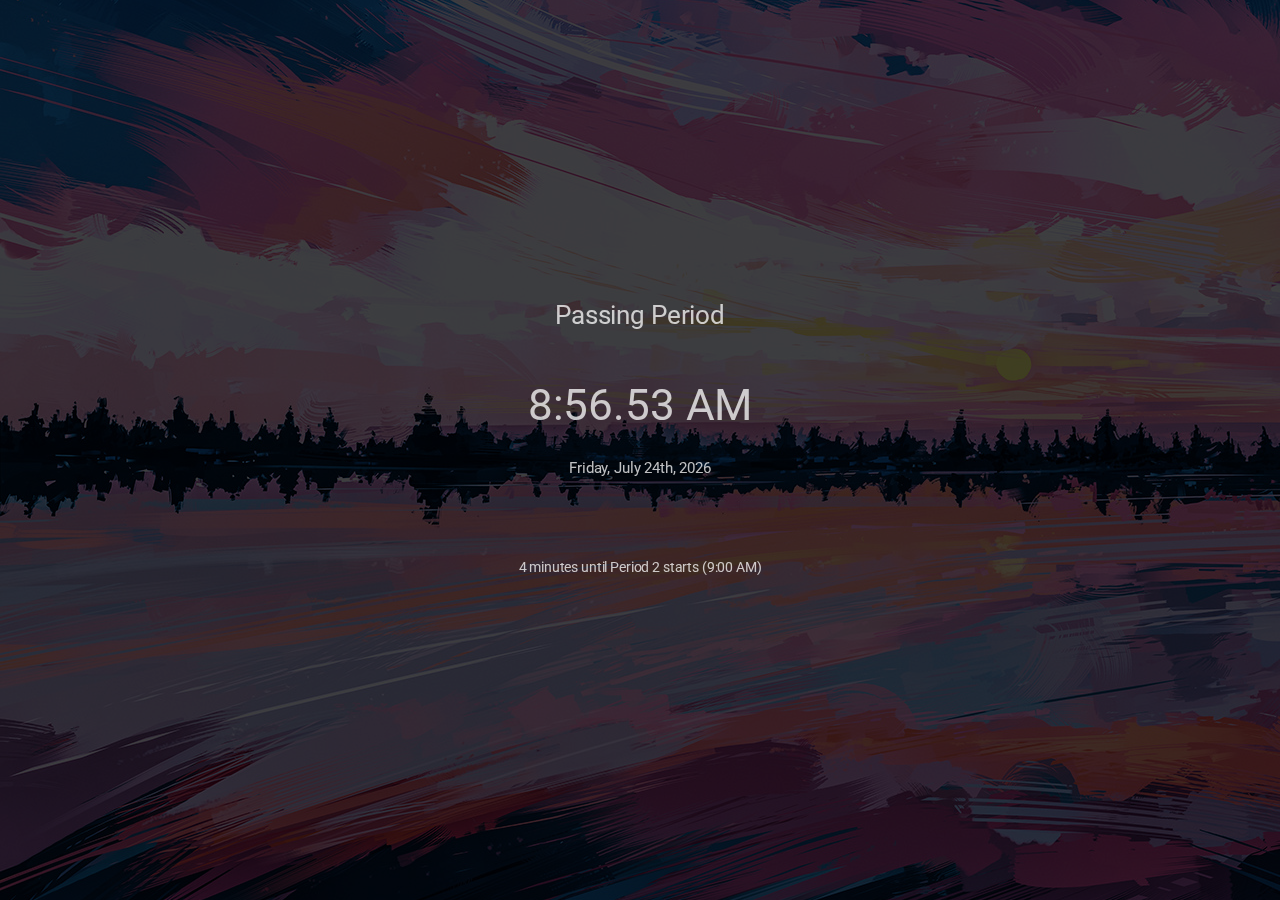
==== commit be4a7a6d: "Update indexbackup.html" ====
--- a/indexbackup.html
+++ b/indexbackup.html
@@ -556,21 +556,7 @@
 
 					showTime();
 				</script>
-
-
-		<!-- Footer -->
-			<!--<footer id="footer">
-				<ul class="icons">
-					<li><a href="https://www.instagram.com/mschineseclub/" class="icon fa-instagram"><span class="label">Instagram</span></a></li>
-					<li><a href="mailto:eyang@s207.org?Subject=Hello%20There!" target="_top" class="icon fa-envelope-o"><span class="label">Email</span></a></li>
-				</ul>
-				<ul class="copyright">
-					<li>&copy; 2018</li><li> All Rights Reserved.</li>
-				</ul>
-			</footer>-->
-
-		<!-- Scripts -->
 			<script src="assets/js/main.js"></script>
 
 	</body>
-</html>+</html>
--- a/assets/css/main.css
+++ b/assets/css/main.css
@@ -1,11 +1,5 @@
 @import url(font-awesome.min.css);
 @import url("https://fonts.googleapis.com/css?family=Roboto:400,700");
-
-/*
-	Eventually by HTML5 UP
-	html5up.net | @ajlkn
-	Free for personal and commercial use under the CCA 3.0 license (html5up.net/license)
-*/
 
 html, body, div, span, applet, object,
 iframe, h1, h2, h3, h4, h5, h6, p, blockquote,
@@ -374,7 +368,7 @@
 
 		a:hover {
 			border-bottom-color: transparent;
-			color: #1cb495 !important;
+			color: #ffffff !important;
 			text-decoration: none;
 		}
 
@@ -1126,35 +1120,6 @@
 		opacity: 0.5;
 		position: absolute;
 	}
-
-		#footer .icons {
-			margin: 0 0 0.5em 0;
-		}
-
-		#footer .copyright {
-			font-size: 0.8em;
-			list-style: none;
-			padding: 0;
-		}
-
-			#footer .copyright li {
-				border-left: solid 1px rgba(255, 255, 255, 0.25);
-				display: inline-block;
-				line-height: 1em;
-				margin: 0 0 0 0.75em;
-				padding: 0 0 0 0.75em;
-			}
-
-				#footer .copyright li:first-child {
-					border-left: 0;
-					margin-left: 0;
-					padding-left: 0;
-				}
-
-			#footer .copyright a {
-				color: inherit;
-			}
-
 		#footer:hover {
 			opacity: 1;
 		}
@@ -1162,41 +1127,3 @@
 		#footer > :last-child {
 			margin-bottom: 0;
 		}
-
-		@media screen and (max-width: 1680px) {
-
-			#footer {
-				bottom: 3.5em;
-				left: 3.5em;
-			}
-
-		}
-
-		@media screen and (max-width: 736px) {
-
-			#footer {
-				bottom: 2em;
-				left: 2em;
-			}
-
-		}
-
-		@media screen and (max-width: 360px) {
-
-			#footer {
-				bottom: 1.25em;
-				left: 1.25em;
-			}
-
-		}
-
-		@media screen and (max-height: 640px) {
-
-			#footer {
-				bottom: -11em;
-				left: auto;
-				margin: 1em 0 0 0;
-				position: relative;
-			}
-
-		}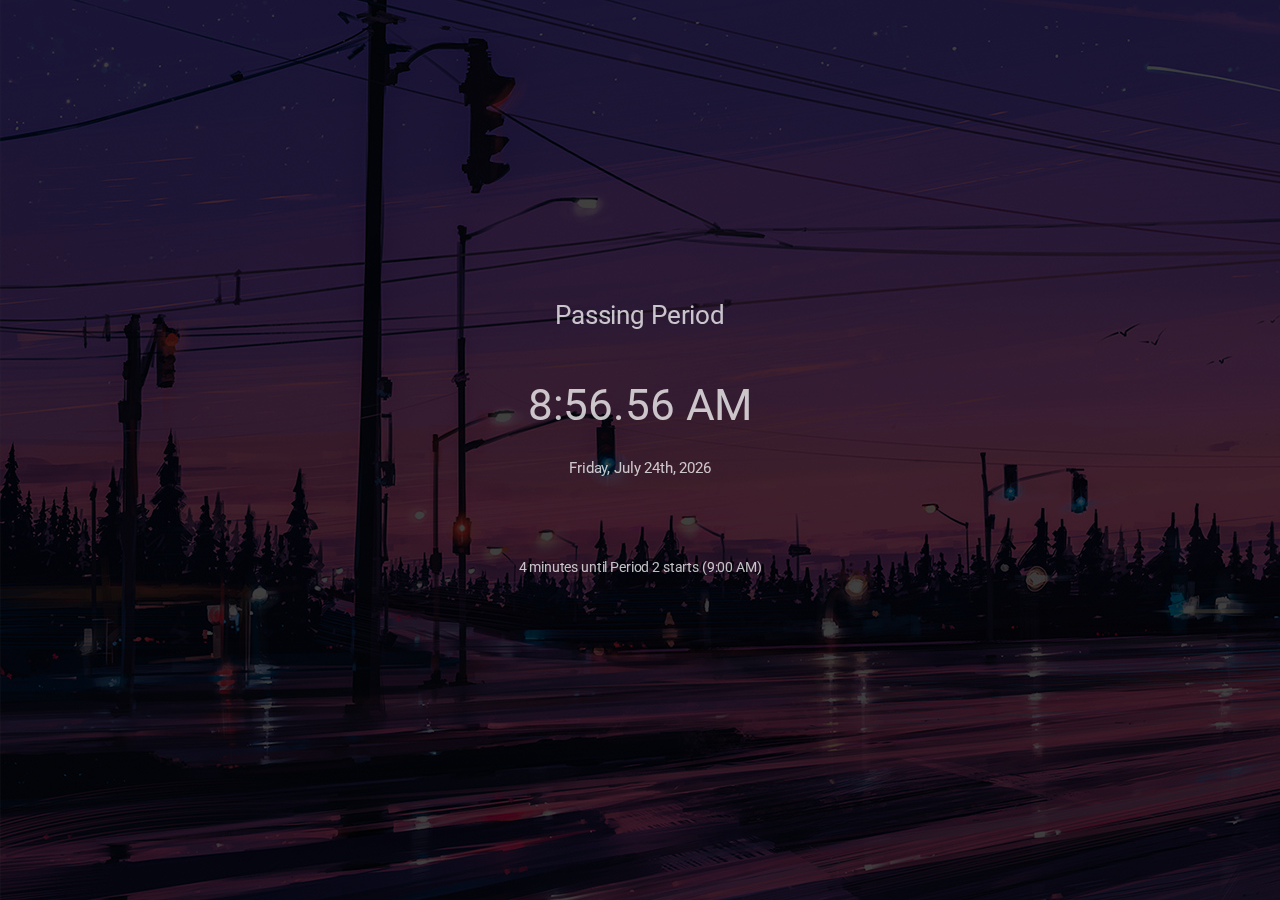
==== commit b4e180ea: "Remove header" ====
--- a/indexbackup.html
+++ b/indexbackup.html
@@ -54,8 +54,6 @@
 		</style>
 	</head>
 	<body class="is-preload">
-
-		<!-- Header -->
 				<div id="MyClockDisplay" class="clock"></div>
 				<div id="date" class="date"></div>
 				<div id="period" class="period"></div>
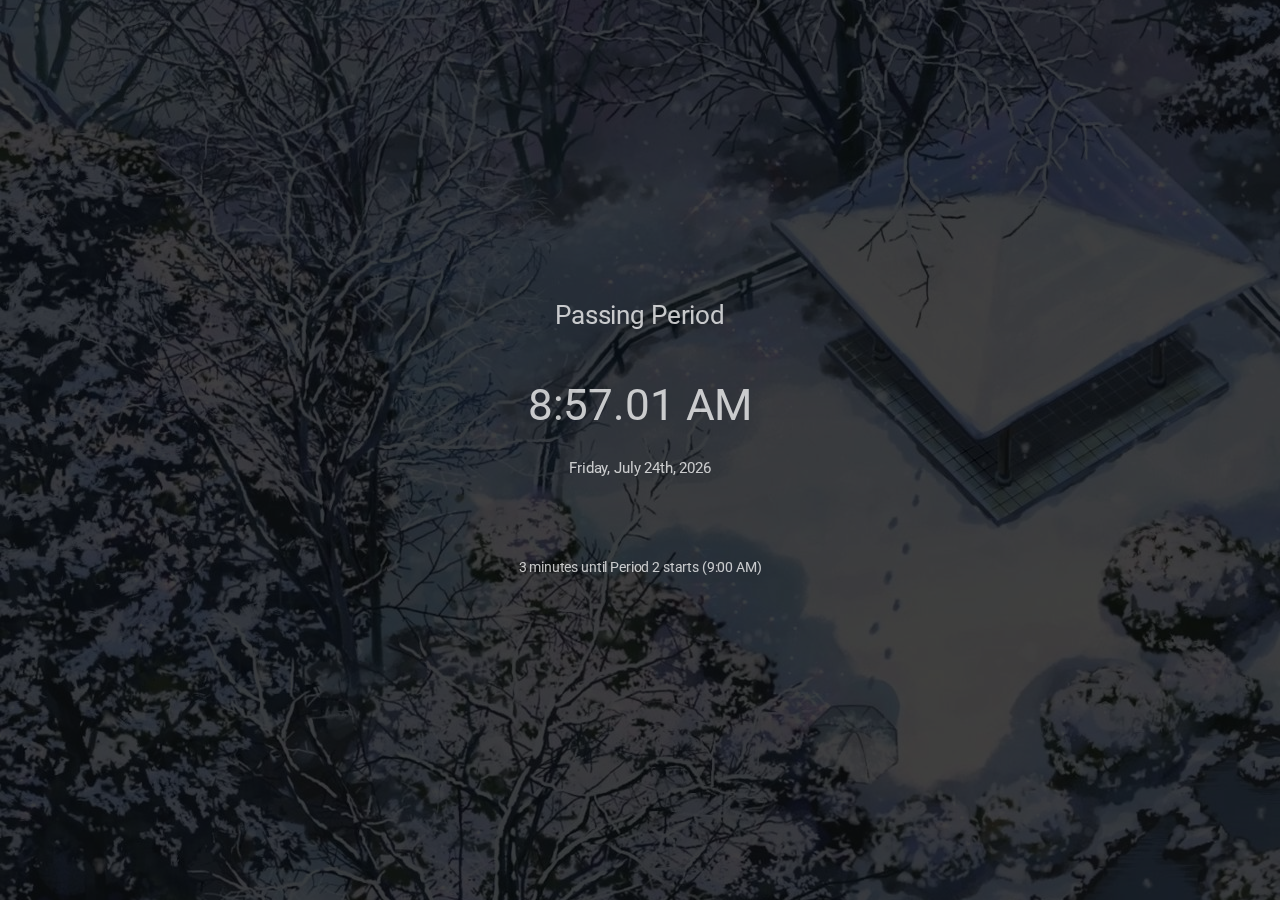
==== commit e000a8f9: "Merge pull request #1 from maineschedule/master" ====
--- a/indexbackup.html
+++ b/indexbackup.html
@@ -6,6 +6,7 @@
 		<meta name="viewport" content="width=device-width, initial-scale=1, user-scalable=no" />
 		<link rel="stylesheet" href="assets/css/main.css" />
 		<link rel="icon" href="images/icon.png">
+		<!-- header added -->
 		<style type="text/css">
 			.clock{
 				position: absolute;
@@ -61,6 +62,7 @@
 				<div id="untilstart" class="untilstart"></div>
 				<script type="text/javascript">
 
+					
 					function showTime(){
 
 						var objToday = new Date(),
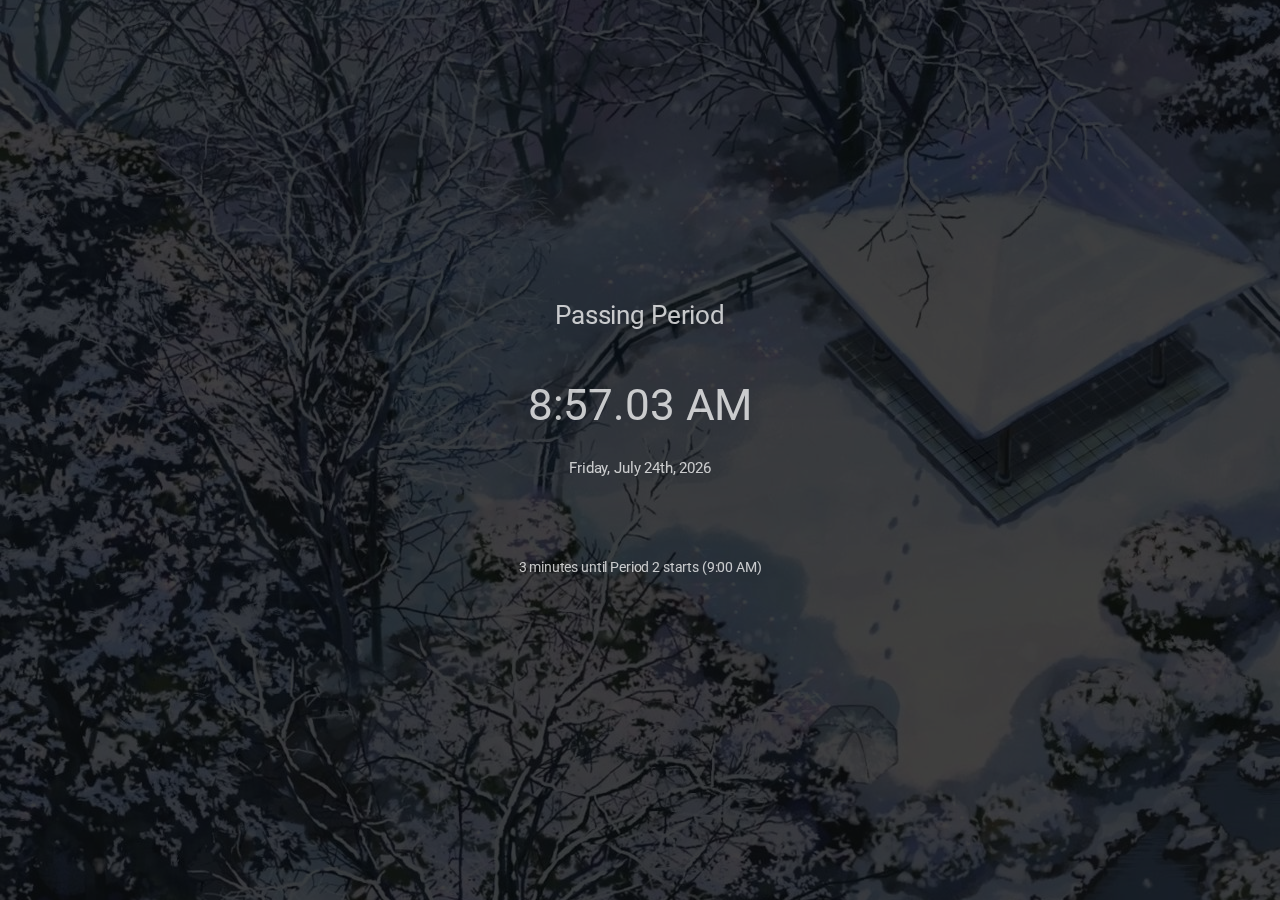
==== commit 5d0afc4a: "Update indexbackup.html" ====
--- a/indexbackup.html
+++ b/indexbackup.html
@@ -8,6 +8,41 @@
 		<link rel="icon" href="images/icon.png">
 		<!-- header added -->
 		<style type="text/css">
+			.date{
+				position: absolute;
+				top: 45%;
+				left: 50%;
+				transform: translateX(-50%) translateY(-50%);
+				font-size: 300%;
+				white-space: nowrap;
+			}
+
+			.period{
+				position: absolute;
+				top: 35%;
+				left: 50%;
+				transform: translateX(-50%) translateY(-50%);
+				font-size: 175%;
+				white-space: nowrap;
+			}
+
+			.minutesleft{
+				position: absolute;
+				top: 60%;
+				left: 50%;
+				transform: translateX(-50%) translateY(-50%);
+				font-size: 95%;
+				white-space: nowrap;
+			}
+
+			.untilstart{
+				position: absolute;
+				top: 63%;
+				left: 50%;
+				transform: translateX(-50%) translateY(-50%);
+				font-size: 95%;
+				white-space: nowrap;
+			}
 			.clock{
 				position: absolute;
 				top: 52%;
@@ -17,48 +52,14 @@
 				white-space: nowrap;
 			}
 
-			.date{
-				position: absolute;
-				top: 45%;
-				left: 50%;
-				transform: translateX(-50%) translateY(-50%);
-				font-size: 300%;
-				white-space: nowrap;
-			}
-
-			.period{
-				position: absolute;
-				top: 35%;
-				left: 50%;
-				transform: translateX(-50%) translateY(-50%);
-				font-size: 175%;
-				white-space: nowrap;
-			}
-
-			.minutesleft{
-				position: absolute;
-				top: 60%;
-				left: 50%;
-				transform: translateX(-50%) translateY(-50%);
-				font-size: 95%;
-				white-space: nowrap;
-			}
-
-			.untilstart{
-				position: absolute;
-				top: 63%;
-				left: 50%;
-				transform: translateX(-50%) translateY(-50%);
-				font-size: 95%;
-				white-space: nowrap;
-			}
 		</style>
 	</head>
 	<body class="is-preload">
-				<div id="MyClockDisplay" class="clock"></div>
 				<div id="date" class="date"></div>
 				<div id="period" class="period"></div>
 				<div id="minutesleft" class="minutesleft"></div>
+				<div id="MyClockDisplay" class="clock"></div>
+				
 				<div id="untilstart" class="untilstart"></div>
 				<script type="text/javascript">
 
@@ -394,6 +395,18 @@
 								timeLeft(12, 56, "5Y", "12:10 PM", "untilEnd");
 								timeLeft(12, 56, "5Z", "12:10 PM", "untilStart");
 							}
+							else if(time >= "11:25.00" && time < "12:10.00") {
+								document.getElementById("period").innerText = "Period 6X";
+								document.getElementById("period").textContent = "Period 6X";
+								timeLeft(12, 11, "5X", "12:10 PM", "untilEnd");
+								timeLeft(12, 11, "5Y", "12:10 PM", "untilStart");
+							}
+							else if(time >= "12:10.00" && time < "12:55.00") {
+								document.getElementById("period").innerText = "Period 6Y";
+								document.getElementById("period").textContent = "Period 6Y";
+								timeLeft(12, 56, "5Y", "12:10 PM", "untilEnd");
+								timeLeft(12, 56, "5Z", "12:10 PM", "untilStart");
+							}
 							else if(time >= "12:55.00" && time < "13:40.00") {
 								document.getElementById("period").innerText = "Period 6Z";
 								document.getElementById("period").textContent = "Period 6Z";
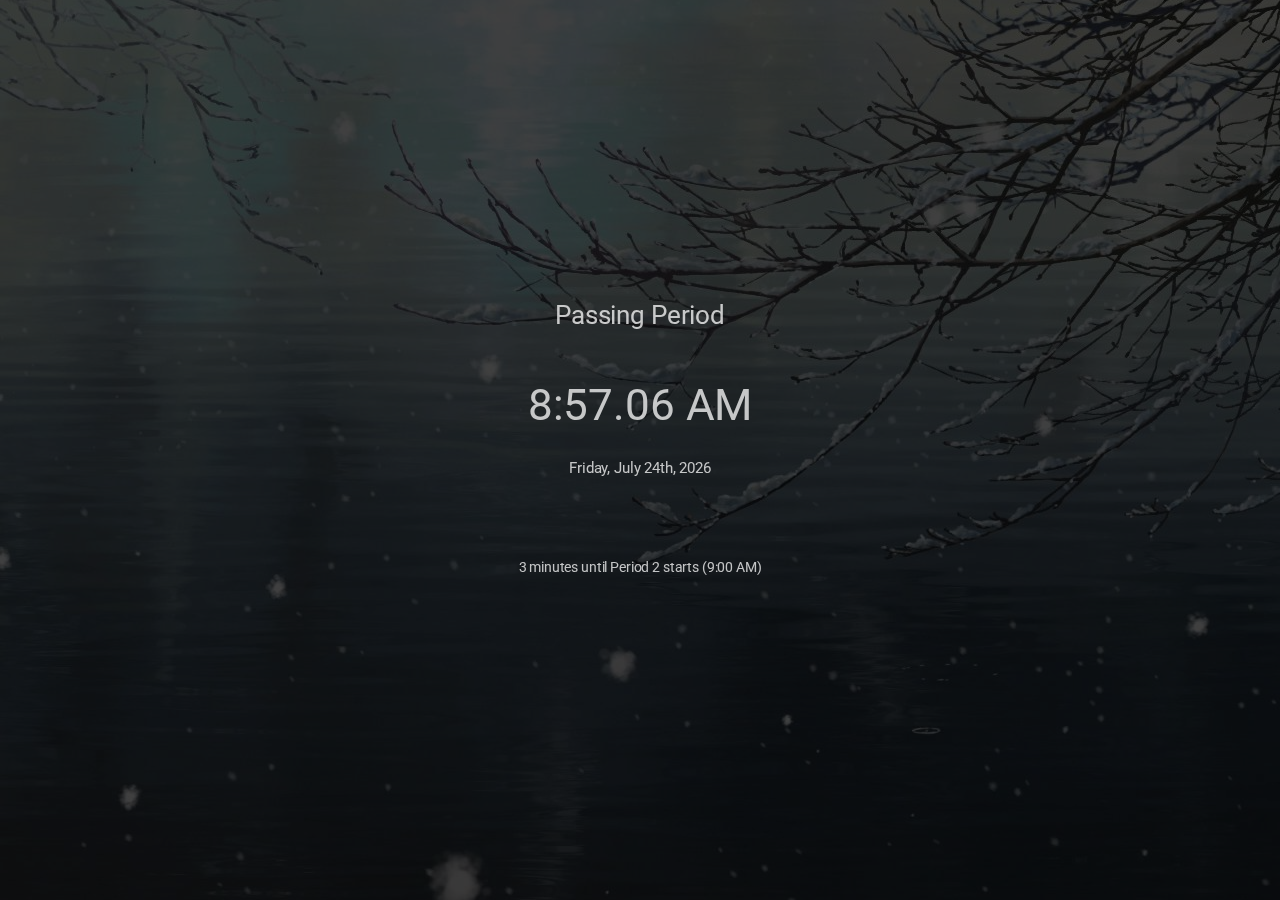
==== commit fa81dc7e: "Update indexbackup.html" ====
--- a/indexbackup.html
+++ b/indexbackup.html
@@ -563,6 +563,24 @@
 								document.getElementById("period").textContent = "No School";
 								document.getElementById("minutesleft").innerText = "Enjoy the rest of your day :)";
 							}
+							/*
+							extra time slots
+							else if(time >= "14:30.00" && time < "14:35.00") {
+								document.getElementById("period").innerText = "Passing Period";
+								document.getElementById("period").textContent = "Passing Period";
+								timeLeft(14, 36, "Period 8", "2:35 PM", "untilStart");
+							}
+							else if(time >= "14:35.00" && time < "15:20.00") {
+								document.getElementById("period").innerText = "Period 8";
+								document.getElementById("period").textContent = "Period 8";
+								timeLeft(15, 21, "Period 8", "3:20 PM", "untilEnd");
+							}
+							else {
+								document.getElementById("period").innerText = "No School";
+								document.getElementById("period").textContent = "No School";
+								document.getElementById("minutesleft").innerText = "Enjoy the rest of your day :)";
+							}
+							*/
 						}
 
 					}
